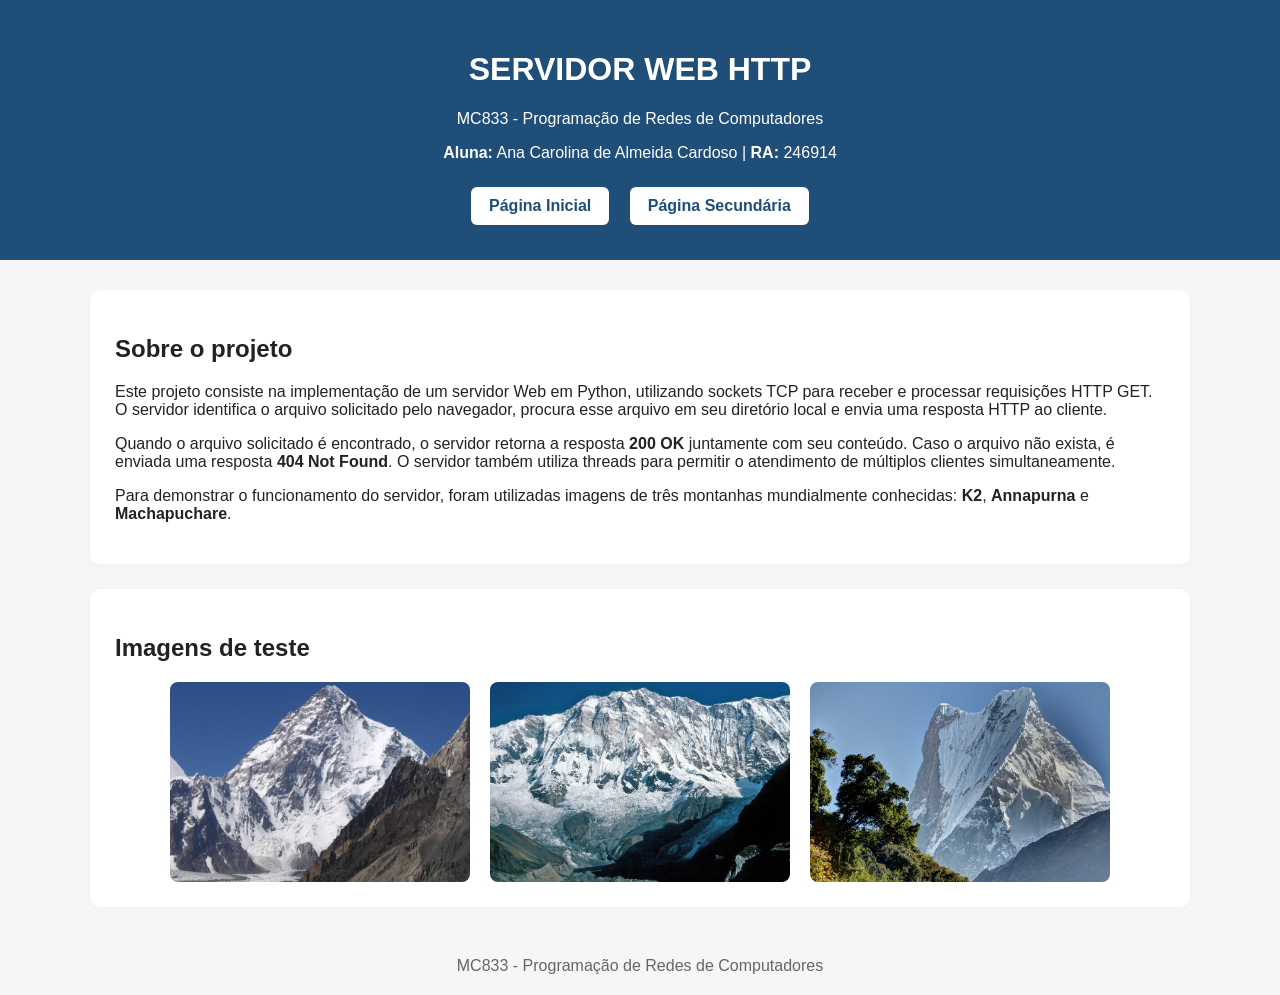
==== lab1/index.html @ 88ca397c "Add implementation of web server and related files" ====
<!DOCTYPE html>
<html lang="pt-BR">

<head>
    <meta charset="UTF-8">
    <title>Servidor Web MC833</title>
    <link rel="stylesheet" href="style.css">
</head>

<body>

<header>
    <h1>SERVIDOR WEB HTTP</h1>
    <p>MC833 - Programação de Redes de Computadores</p>
    <p><strong>Aluna:</strong> Ana Carolina de Almeida Cardoso | <strong>RA:</strong> 246914</p>

    <nav>
        <a href="index.html">Página Inicial</a>
        <a href="pagina2.html">Página Secundária</a>
    </nav>
</header>

<main>

    <section>
        <h2>Sobre o projeto</h2>

        <p>
            Este projeto consiste na implementação de um servidor Web em Python,
            utilizando sockets TCP para receber e processar requisições HTTP GET.
            O servidor identifica o arquivo solicitado pelo navegador, procura esse
            arquivo em seu diretório local e envia uma resposta HTTP ao cliente.
        </p>

        <p>
            Quando o arquivo solicitado é encontrado, o servidor retorna a resposta
            <strong>200 OK</strong> juntamente com seu conteúdo. Caso o arquivo não
            exista, é enviada uma resposta <strong>404 Not Found</strong>.
            O servidor também utiliza threads para permitir o atendimento de
            múltiplos clientes simultaneamente.
        </p>

        <p>
            Para demonstrar o funcionamento do servidor, foram utilizadas imagens
            de três montanhas mundialmente conhecidas:
            <strong>K2</strong>, <strong>Annapurna</strong> e
            <strong>Machapuchare</strong>.
        </p>
    </section>

    <section>
        <h2>Imagens de teste</h2>

        <div class="galeria">
            <img src="imagem1.jpg" alt="K2">
            <img src="imagem2.jpg" alt="Annapurna">
            <img src="imagem3.jpg" alt="Machapuchare">
        </div>
    </section>

</main>

<footer>
    MC833 - Programação de Redes de Computadores
</footer>

</body>
</html>
---- lab1/style.css ----
body {
    font-family: Arial, Helvetica, sans-serif;
    margin: 0;
    background-color: #f4f6f8;
    color: #222;
}

header {
    background-color: #1f4e79;
    color: white;
    padding: 30px;
    text-align: center;
}

nav {
    margin-top: 20px;
}

nav a {
    display: inline-block;
    margin: 5px 8px;
    background-color: white;
    color: #1f4e79;
    padding: 10px 18px;
    text-decoration: none;
    font-weight: bold;
    border-radius: 6px;
}

nav a:hover {
    background-color: #dce6ef;
}

main {
    max-width: 1100px;
    margin: 30px auto;
    padding: 0 20px;
}

section {
    background-color: white;
    margin-bottom: 25px;
    padding: 25px;
    border-radius: 10px;
    box-shadow: 0 2px 8px rgba(0, 0, 0, 0.025);
}

.galeria {
    display: flex;
    flex-wrap: wrap;
    gap: 20px;
    justify-content: center;
}

.galeria img {
    width: 300px;
    height: 200px;
    object-fit: cover;
    border-radius: 8px;
}

footer {
    text-align: center;
    padding: 20px;
    color: #666;
}
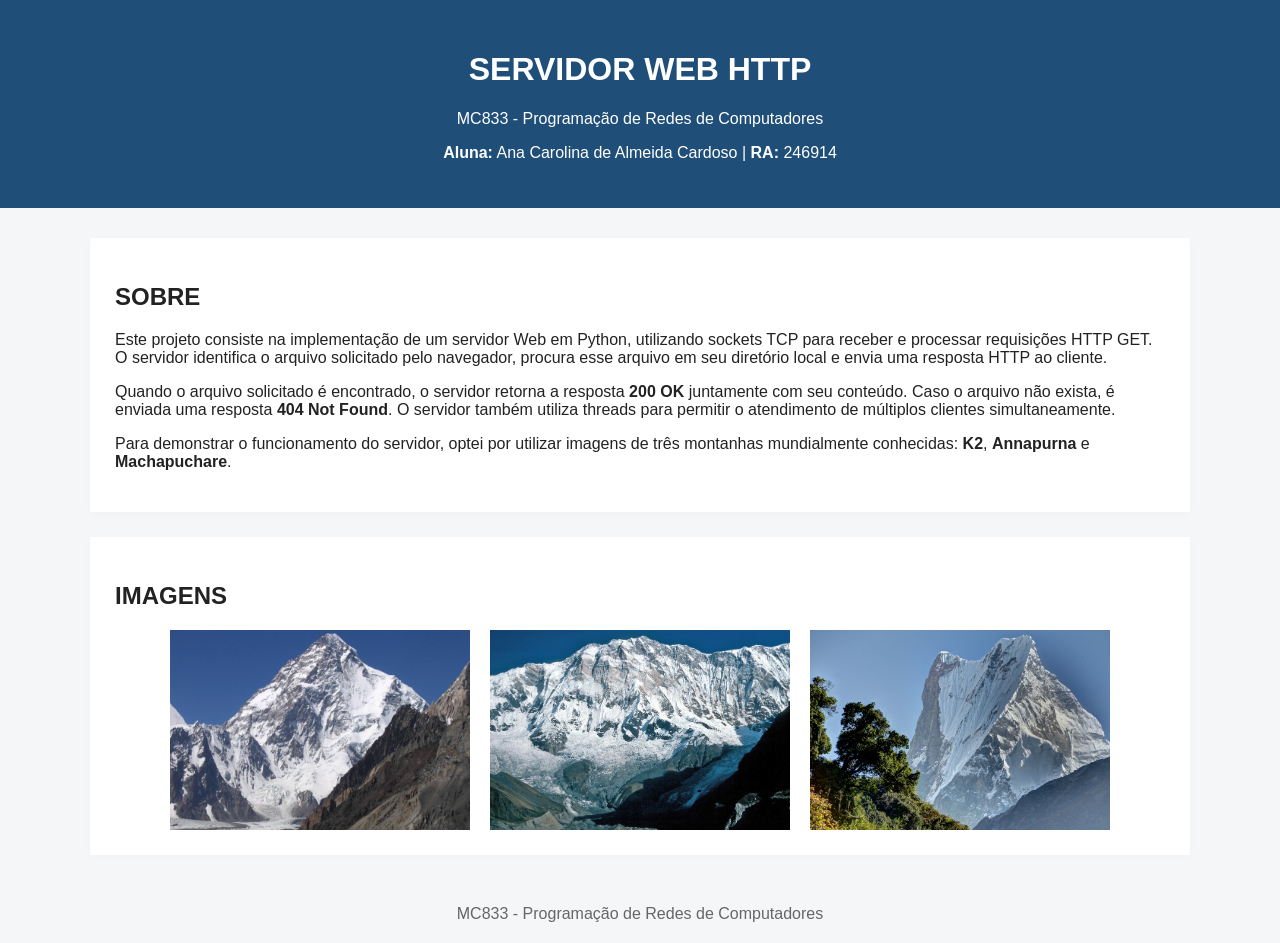
==== commit f442a028: "Remove unused page and update README.md and HTML for improved clarity and structure" ====
--- a/lab1/index.html
+++ b/lab1/index.html
@@ -13,17 +13,12 @@
     <h1>SERVIDOR WEB HTTP</h1>
     <p>MC833 - Programação de Redes de Computadores</p>
     <p><strong>Aluna:</strong> Ana Carolina de Almeida Cardoso | <strong>RA:</strong> 246914</p>
-
-    <nav>
-        <a href="index.html">Página Inicial</a>
-        <a href="pagina2.html">Página Secundária</a>
-    </nav>
 </header>
 
 <main>
 
     <section>
-        <h2>Sobre o projeto</h2>
+        <h2>SOBRE</h2>
 
         <p>
             Este projeto consiste na implementação de um servidor Web em Python,
@@ -41,7 +36,7 @@
         </p>
 
         <p>
-            Para demonstrar o funcionamento do servidor, foram utilizadas imagens
+            Para demonstrar o funcionamento do servidor, optei por utilizar imagens
             de três montanhas mundialmente conhecidas:
             <strong>K2</strong>, <strong>Annapurna</strong> e
             <strong>Machapuchare</strong>.
@@ -49,7 +44,7 @@
     </section>
 
     <section>
-        <h2>Imagens de teste</h2>
+        <h2>IMAGENS</h2>
 
         <div class="galeria">
             <img src="imagem1.jpg" alt="K2">
--- a/lab1/style.css
+++ b/lab1/style.css
@@ -24,7 +24,6 @@
     padding: 10px 18px;
     text-decoration: none;
     font-weight: bold;
-    border-radius: 6px;
 }
 
 nav a:hover {
@@ -41,7 +40,6 @@
     background-color: white;
     margin-bottom: 25px;
     padding: 25px;
-    border-radius: 10px;
     box-shadow: 0 2px 8px rgba(0, 0, 0, 0.025);
 }
 
@@ -56,7 +54,6 @@
     width: 300px;
     height: 200px;
     object-fit: cover;
-    border-radius: 8px;
 }
 
 footer {
